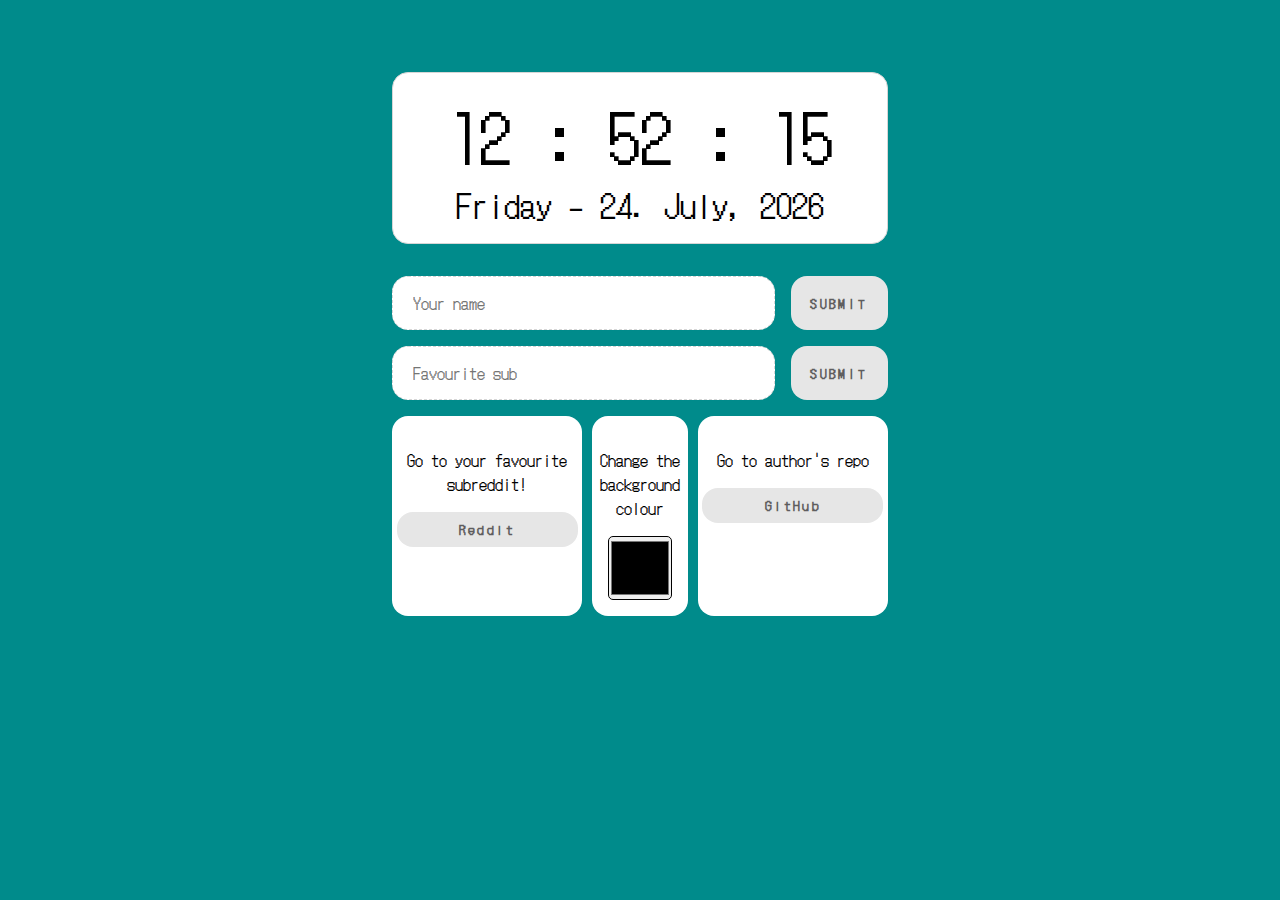
==== kodutoo1/index.html @ 34f717c1 "Homework finished" ====
<!DOCTYPE html>
<html lang="en">
<head>
  <meta charset="UTF-8">
  <meta name="viewport" content="width=device-width, initial-scale=1.0">
  <meta name="description" content="">
  <link rel="preconnect" href="https://fonts.gstatic.com">
  <link href="https://fonts.googleapis.com/css2?family=DotGothic16&display=swap" rel="stylesheet">
  <link rel="stylesheet" type="text/css" href="style.css">
  <title>Landing Page</title>
</head>
<body>
  <div id="clockArea">
    <div id="clock"></div>
    <div id="date"></div>
  </div>

  <div class="inputContainer">
    <input type="text" name="nameInput" id="nameInput" placeholder="Your name">
    <button id="nameSubmit">SUBMIT</button>
  </div>

  <div class="inputContainer">
    <input type="text" name="redditInput" id="redditInput" placeholder="Favourite sub">
    <button id="redditSubmit">SUBMIT</button>
  </div>

  <div id="gridContainer">
    <div>
      <p>Go to your favourite subreddit!</p>
      <button id="subLink">Reddit</button>
    </div>
    <div>
      <p>Change the background colour</p>
      <input type="color" id="changeColor">
    </div>
    <div>
      <p>Go to author's repo</p>
      <button id="gitLink">GitHub</button>
    </div>
  </div>
  <script src="app.js"></script>
</body>
</html>
---- kodutoo1/style.css ----
html {
    margin: 5% 30%;
    background-color: white;
    font-family: 'DotGothic16', sans-serif;
    background-color: darkcyan;
}

#clock {
    font-size: 4rem;
    text-align: center;
}
#date {
    font-size: 2rem;
    text-align: center;
}

#clockArea {
    background: white;
    display: flex;
    flex-direction: column;
    justify-content: center;
    align-items: center;
    border: 1px solid rgb(214, 214, 214);
    border-radius: 1rem;
    padding: 1rem;
    margin-bottom: 2rem;
}

.success, .fail {
    color:rgb(34, 117, 34);
    border: 1px dashed rgb(34, 117, 34);
    background-color: rgb(161, 199, 161);
    text-align: center;
    margin: 1rem auto;
    border-radius: 1rem;
    padding: 0.5rem;
}

.fail {
    color: crimson;
    border: 1px dashed crimson;
    background-color: rgb(196, 135, 147);
}

#gridContainer {
    display: grid;
    grid-template-columns: 2fr 1fr 2fr;
    column-gap: 10px;
    grid-auto-flow: column;
}
#gridContainer div {
    text-align: center;
    background-color: white;
    border-radius: 1rem;
    padding: 1rem 0.3rem;
}

#gridContainer div button {
    width: 100%;
}

#changeColor {
    padding: 0;
    border-radius: 5px;
    width: 64px;
    height: 64px;
}

button {
    background-color: rgb(230, 230, 230);
    color: rgb(94, 93, 93);
    border: none;
    font-weight: bold;
    letter-spacing: 0.2rem;
    padding: 0.5rem 0.5rem;
    box-sizing: border-box;
    border-radius: 1rem;
    outline:none;
    text-align: center;
    font-family: 'DotGothic16', sans-serif;
    width: 25%;
}

button:hover {
    cursor: pointer;
    background-color: lightsteelblue;
}

input[type="text"] {
    width: 100%;
    border: 1px dashed rgb(214, 214, 214);
    padding: 14px 20px;
    box-sizing: border-box;
    border-radius: 1rem;
    outline:none;
    font-family: 'DotGothic16', sans-serif;
    font-size: 1rem;
    margin-right: 1rem;
}

.inputContainer {
    display: flex;
    justify-content: space-between;
    margin: 1rem 0;
}

@media only screen and (max-width: 1080px) {
    html {
        margin: 5% 20%;
    }
}

@media only screen and (max-width: 800px) {
    html {
        margin: 5% 10%;
    }
    #clock {
        font-size: 2.5rem;
    }
    #date {
        font-size: 1rem;
    }
    #gridContainer {
        display: flex;
        flex-direction: column;
        justify-content: space-between;
    }
    #gridContainer div {
        margin-bottom: 1rem;
    }
}

@media only screen and (max-width: 600px) {
    html {
        margin: 5% 5%;
    }
}
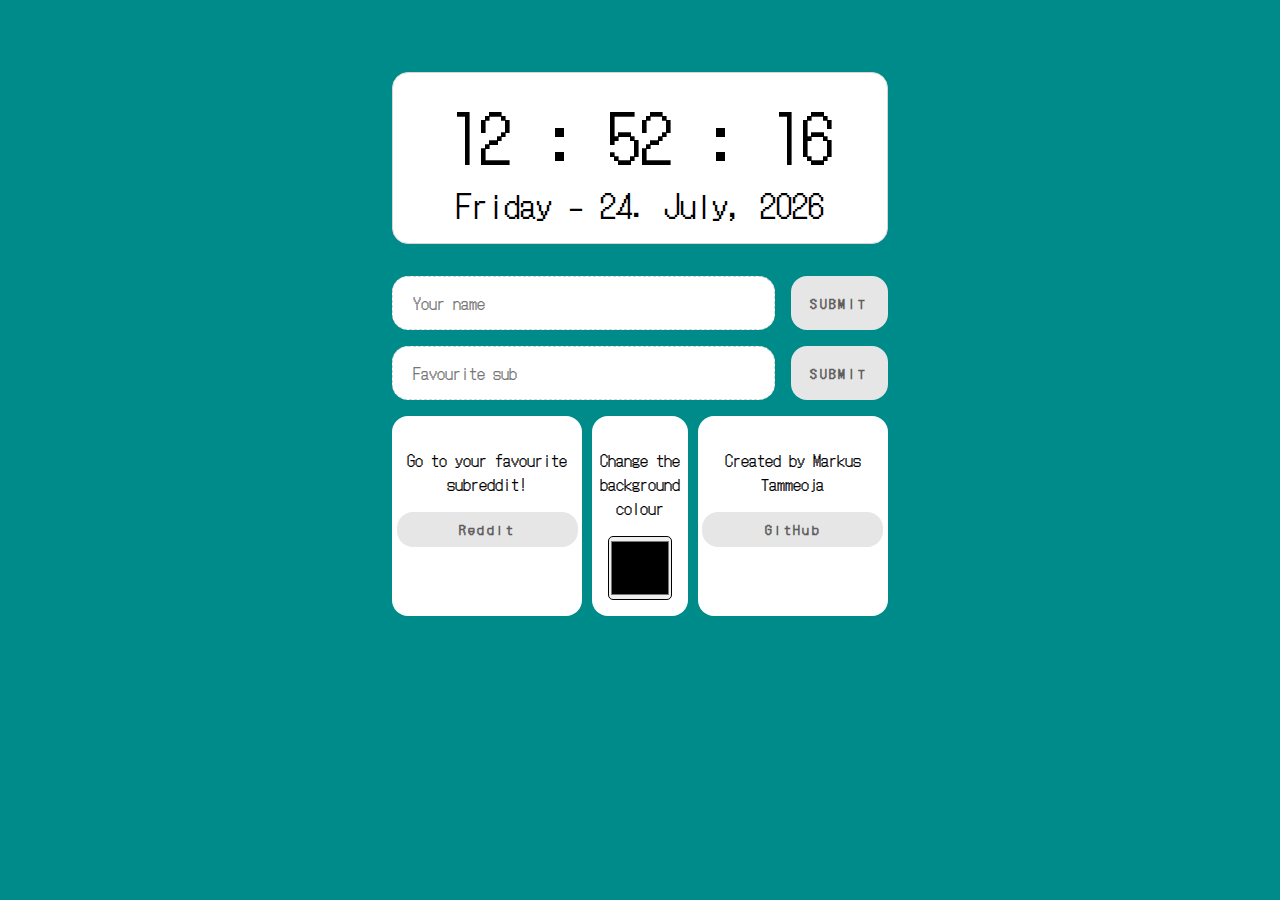
==== commit fd803129: "Final touches, readme.md updated" ====
--- a/kodutoo1/index.html
+++ b/kodutoo1/index.html
@@ -35,7 +35,7 @@
       <input type="color" id="changeColor">
     </div>
     <div>
-      <p>Go to author's repo</p>
+      <p>Created by Markus Tammeoja</p>
       <button id="gitLink">GitHub</button>
     </div>
   </div>
